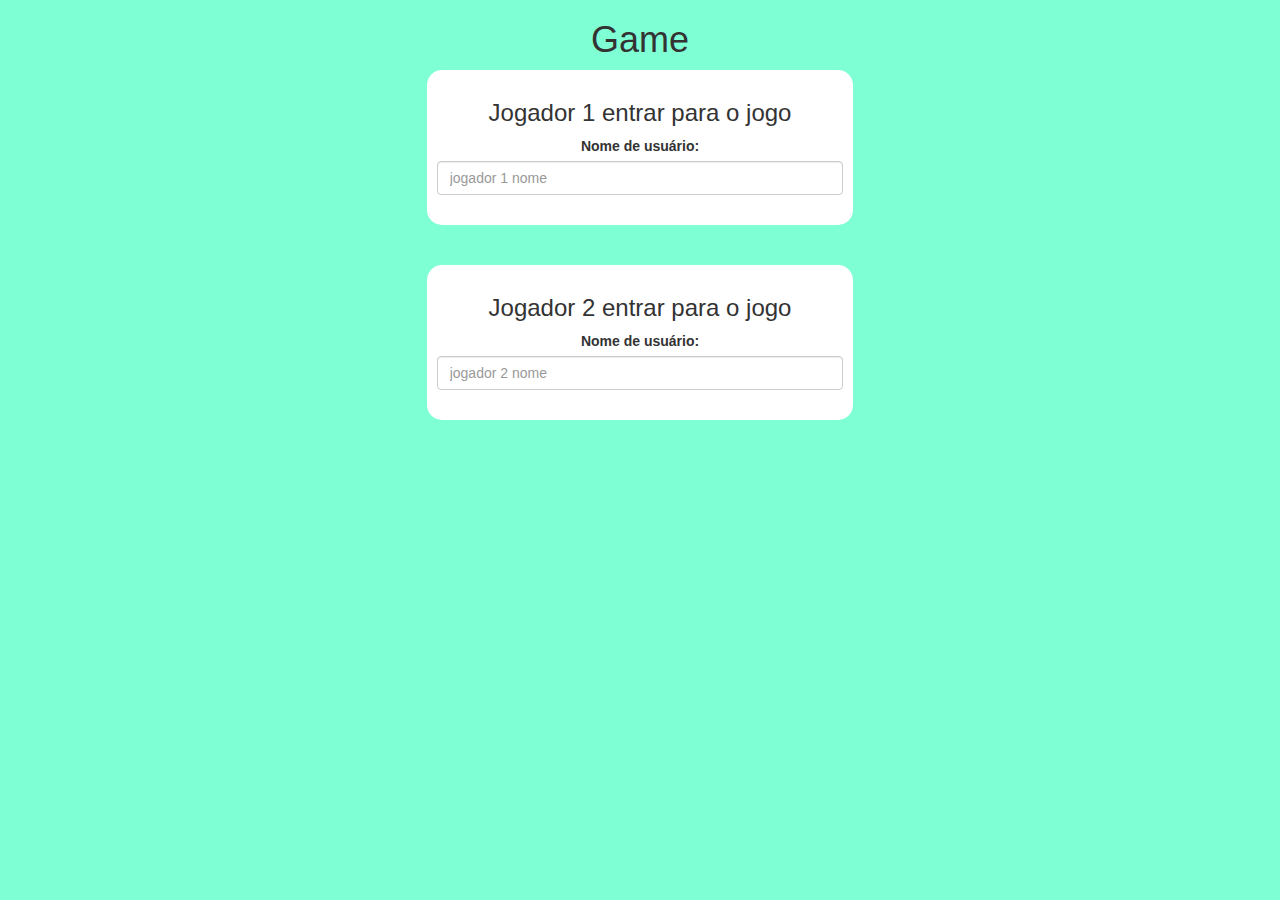
==== index.html @ c739776f "Add files via upload" ====
<!DOCTYPE html>
<html>

<head>
    <title>The Math Quiz Game!</title>

    <meta name="viewport" content="width=device-width, initial-scale=1">
    <link rel="stylesheet" href="https://maxcdn.bootstrapcdn.com/bootstrap/3.4.0/css/bootstrap.min.css">
    <script src="https://ajax.googleapis.com/ajax/libs/jquery/3.4.1/jquery.min.js"></script>
    <script src="https://maxcdn.bootstrapcdn.com/bootstrap/3.4.0/js/bootstrap.min.js"></script>
    <link rel="stylesheet" type="text/css" href="style.css">
    <script src="game_login.js"></script>
</head>

<body>
    <center>
        <h1>Game</h1>

        <div class="col-lg-4 col-sm-8 col-xs-11 login_div1">
            <h3>Jogador 1 entrar para o jogo</h3>
            <label>Nome de usuário:</label>
            <input type="text" id="player1_name_input" class="form-control" placeholder="jogador 1 nome">
            <br>
        </div>
        <br>
        <br>
        <div class="col-lg-4 col-sm-8 col-xs-11 login_div2">
            <h3>Jogador 2 entrar para o jogo</h3>
            <label>Nome de usuário:</label>
            <input type="text" id="player2_name_input" class="form-control" placeholder="jogador 2 nome">
            <br>
        </div>
    </center>
</body>

</html>
---- style.css ----
body{
    text-align:center;
    background-color:aquamarine

}
 
.login_div1 , .login_div2
    {
        background: white;
        padding: 10px;
        float: none;
        border-radius: 15px;
    }
 
 
#player1_name , #player2_name
{
    display: inline-block;
    margin-left: 20px;
}
#word
{
    width: 60%;
}
#word_display
{
    letter-spacing: 5px;
}
#output
{
background: white;
border-radius: 10px;
border-top: 10px solid #AA4465;
padding: 10px;
float: none;
text-align: left;
}
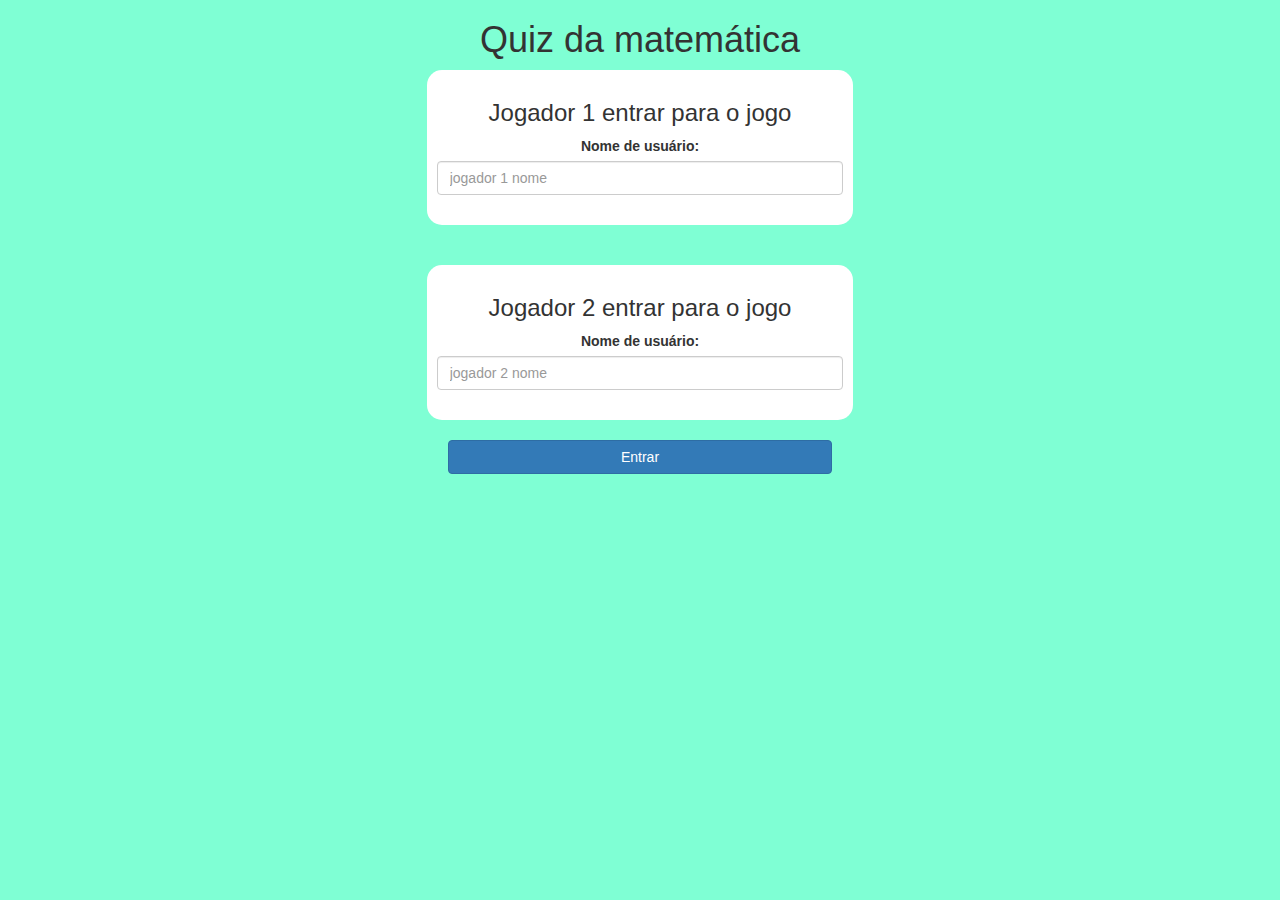
==== commit e01ac52e: "Add files via upload" ====
--- a/index.html
+++ b/index.html
@@ -2,7 +2,7 @@
 <html>
 
 <head>
-    <title>The Math Quiz Game!</title>
+    <title>Quiz da matemática!</title>
 
     <meta name="viewport" content="width=device-width, initial-scale=1">
     <link rel="stylesheet" href="https://maxcdn.bootstrapcdn.com/bootstrap/3.4.0/css/bootstrap.min.css">
@@ -14,7 +14,7 @@
 
 <body>
     <center>
-        <h1>Game</h1>
+        <h1>Quiz da matemática</h1>
 
         <div class="col-lg-4 col-sm-8 col-xs-11 login_div1">
             <h3>Jogador 1 entrar para o jogo</h3>
@@ -30,6 +30,8 @@
             <input type="text" id="player2_name_input" class="form-control" placeholder="jogador 2 nome">
             <br>
         </div>
+        <br>
+        <button style="width:30%" class="btn btn-primary" onclick="addUser()">Entrar</button>
     </center>
 </body>
 
